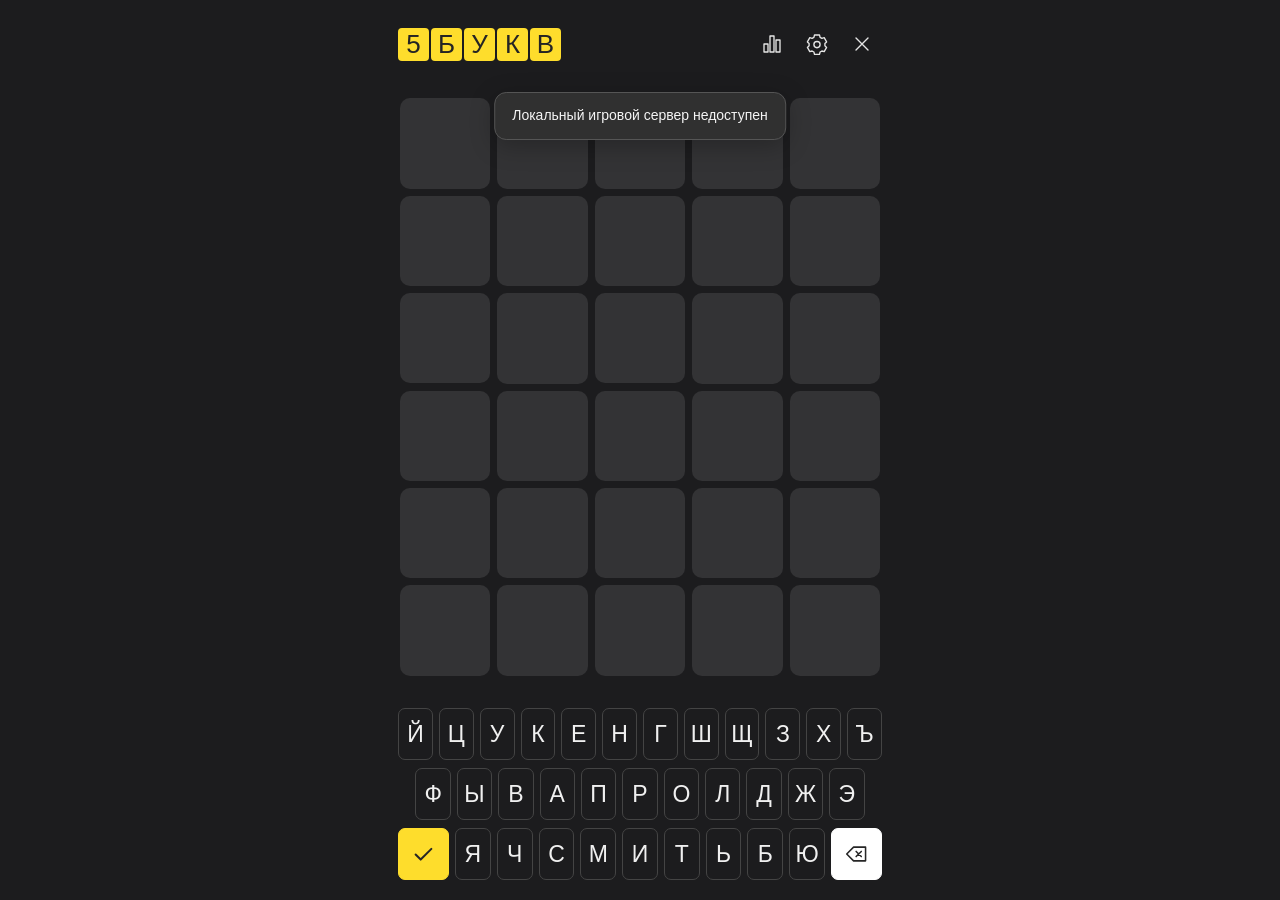
==== prototypes/wordli/index.html @ f2e29b82 "Add 5BUKV Mini App and isolated production deployment" ====
<!doctype html>
<html lang="ru">
<head>
  <meta charset="utf-8">
  <meta name="viewport" content="width=device-width, initial-scale=1, viewport-fit=cover">
  <meta name="color-scheme" content="dark">
  <meta name="theme-color" content="#1c1c1e">
  <meta name="referrer" content="no-referrer">
  <title>5БУКВ</title>
  <link rel="icon" href="data:,">
  <link rel="stylesheet" href="styles.css">
  <script src="prototype.js" defer></script>
</head>
<body data-screen="game">
  <div class="app-shell">
    <header class="app-header">
      <div class="wordmark" aria-label="5 букв">
        <span aria-hidden="true">5</span><span aria-hidden="true">Б</span><span aria-hidden="true">У</span><span aria-hidden="true">К</span><span aria-hidden="true">В</span>
      </div>
      <nav class="header-actions" aria-label="Разделы игры">
        <button class="icon-button" type="button" data-action="open-stats" aria-label="Открыть статистику" title="Статистика">
          <svg viewBox="0 0 24 24" aria-hidden="true"><path d="M4 12h4v8H4zM10 4h4v16h-4zM16 8h4v12h-4z"/></svg>
        </button>
        <button class="icon-button" type="button" data-action="open-settings" aria-label="Открыть настройки" title="Настройки">
          <svg viewBox="0 0 24 24" aria-hidden="true"><path d="m9.5 3-.6 2.3-1.8 1-2.3-.6-2.4 4.2 1.7 1.7v2.1l-1.7 1.7 2.4 4.2 2.3-.6 1.8 1 .6 2.3h5l.6-2.3 1.8-1 2.3.6 2.4-4.2-1.7-1.7v-2.1l1.7-1.7-2.4-4.2-2.3.6-1.8-1L14.5 3z"/><circle cx="12" cy="12.6" r="3.1"/></svg>
        </button>
        <button class="icon-button" type="button" data-action="close-app" aria-label="Свернуть приложение" title="Свернуть приложение">
          <svg viewBox="0 0 24 24" aria-hidden="true"><path d="m6 6 12 12M18 6 6 18"/></svg>
        </button>
      </nav>
    </header>

    <main id="game-screen" class="screen screen--game" aria-label="Игра 5 букв">
      <div id="board" class="board" role="grid" aria-label="Игровое поле: 6 попыток по 5 букв" aria-rowcount="6" aria-colcount="5"></div>
      <div id="keyboard" class="keyboard" role="group" aria-label="Клавиатура"></div>
    </main>

    <section id="stats-screen" class="screen screen--stats" aria-labelledby="stats-title" hidden>
      <div class="page-heading">
        <button class="icon-button" type="button" data-action="back-game" aria-label="Назад к игре" title="Назад к игре">
          <svg viewBox="0 0 24 24" aria-hidden="true"><path d="m14.5 6-6 6 6 6"/></svg>
        </button>
        <h1 id="stats-title">Статистика</h1>
        <span class="heading-spacer" aria-hidden="true"></span>
      </div>
      <div class="stats-grid" aria-label="Личная статистика">
        <article class="stat-card"><strong class="stat-value" data-stat="played">0</strong><span class="stat-label">Всего сыграно</span></article>
        <article class="stat-card"><strong class="stat-value" data-stat="win-rate">0%</strong><span class="stat-label">Доля побед</span></article>
        <article class="stat-card"><strong class="stat-value" data-stat="average">—</strong><span class="stat-label">Попыток на победу</span></article>
        <article class="stat-card"><strong class="stat-value" data-stat="max-streak">0</strong><span class="stat-label">Максимальная серия</span></article>
        <article class="stat-card"><strong class="stat-value" data-stat="win-streak">0</strong><span class="stat-label">Текущая серия</span></article>
        <article class="stat-card"><strong class="stat-value" data-stat="score">—</strong><span class="stat-label">Очков</span></article>
      </div>
      <section class="distribution-section" aria-labelledby="distribution-title">
        <h2 id="distribution-title">Распределение попыток</h2>
        <div id="distribution" class="distribution" role="list" aria-label="Победы за 1–6 попыток"></div>
      </section>
    </section>

    <section id="settings-screen" class="screen screen--settings" aria-labelledby="settings-title" hidden>
      <div class="page-heading">
        <button class="icon-button" type="button" data-action="back-game" aria-label="Назад к игре" title="Назад к игре">
          <svg viewBox="0 0 24 24" aria-hidden="true"><path d="m14.5 6-6 6 6 6"/></svg>
        </button>
        <h1 id="settings-title">Настройки</h1>
        <span class="heading-spacer" aria-hidden="true"></span>
      </div>
      <div class="settings-block reminder-block">
        <div class="reminder-heading">
          <h2>Напоминание</h2>
          <button class="reminder-switch" type="button" role="switch" aria-checked="false" aria-label="Напоминание — пока недоступно" disabled><span></span></button>
        </div>
        <time id="next-word-countdown" class="next-word-countdown" aria-label="До нового слова">00:00:00</time>
        <p class="reminder-caption">до нового слова</p>
      </div>
      <button class="settings-block rules-link" type="button" data-action="open-rules">
        <span class="rules-link-title">Правила</span>
        <span class="rules-link-caption">игры «5 букв»</span>
        <svg viewBox="0 0 24 24" aria-hidden="true"><path d="m9 5 7 7-7 7"/></svg>
      </button>
    </section>

    <section id="rules-screen" class="screen screen--rules" aria-labelledby="rules-title" hidden>
      <div class="page-heading">
        <button class="icon-button" type="button" data-action="back-settings" aria-label="Назад к настройкам" title="Назад к настройкам">
          <svg viewBox="0 0 24 24" aria-hidden="true"><path d="m14.5 6-6 6 6 6"/></svg>
        </button>
        <h1 id="rules-title">Правила</h1>
        <span class="heading-spacer" aria-hidden="true"></span>
      </div>
      <article class="rules-content">
        <h2>Правила игры «5 букв»</h2>
        <p>Каждый день мы загадываем существительное из пяти букв в единственном числе.</p>
        <p>На разгадку у вас шесть попыток. После каждой попытки цвет букв меняется. Вот что означают цвета.</p>
        <hr>
        <div class="rules-example" role="img" aria-label="МЫСЛЬ: М, Л, Ь — белые; Ы, С — серые">
          <span class="rule-tile rule-tile--present">М</span><span class="rule-tile rule-tile--absent">Ы</span><span class="rule-tile rule-tile--absent">С</span><span class="rule-tile rule-tile--present">Л</span><span class="rule-tile rule-tile--present">Ь</span>
        </div>
        <p>Буквы «М», «Л», «Ь» белые — они есть в загаданном слове, но стоят в других местах. Буквы «Ы», «С» серые — их в слове нет.</p>
        <div class="rules-example" role="img" aria-label="ФИКУС: Ф, И — жёлтые; К, У, С — серые">
          <span class="rule-tile rule-tile--correct">Ф</span><span class="rule-tile rule-tile--correct">И</span><span class="rule-tile rule-tile--absent">К</span><span class="rule-tile rule-tile--absent">У</span><span class="rule-tile rule-tile--absent">С</span>
        </div>
        <p>Буквы «Ф», «И» жёлтые — они есть в загаданном слове и стоят на нужных местах.</p>
        <div class="rules-example" role="img" aria-label="ФИЛЬМ: все пять букв жёлтые, слово угадано">
          <span class="rule-tile rule-tile--correct">Ф</span><span class="rule-tile rule-tile--correct">И</span><span class="rule-tile rule-tile--correct">Л</span><span class="rule-tile rule-tile--correct">Ь</span><span class="rule-tile rule-tile--correct">М</span>
        </div>
        <p>Когда вы угадаете слово, все буквы окрасятся в жёлтый.</p>
        <hr>
        <p>В загаданном слове могут встретиться повторяющиеся буквы, например буква «Т» в слове «Театр». Буквы «Ё» в игре нет, вместо неё используйте «Е» — как в кроссворде.</p>
      </article>
    </section>

    <section id="summary-screen" class="screen screen--summary" aria-labelledby="result-title" hidden>
      <h1 id="result-title" class="summary-title"></h1>
      <p id="result-text" class="summary-text"></p>
      <div id="progress-chain" class="progress-chain" role="list" aria-label="Цепочка отгаданных слов"></div>
      <button class="primary-button replay-button" type="button" data-action="next-game">Играть ещё раз</button>
      <div id="result-attempts" class="attempts-card">
        <p>Количество попыток:</p>
        <div class="attempts-value"><strong id="result-attempt-count">0</strong><span>/6</span></div>
      </div>
    </section>

    <section id="exhausted-screen" class="screen screen--closed" aria-label="Все слова сыграны" hidden>
      <h1>Все слова сыграны</h1>
      <p>Вы прошли весь доступный словарь. Прогресс и статистика сохранены.</p>
    </section>

    <section id="closed-screen" class="screen screen--closed" aria-label="Приложение свёрнуто" hidden>
      <p>Приложение свёрнуто</p>
      <button class="primary-button" type="button" data-action="reopen-app">Вернуться к игре</button>
    </section>
  </div>

  <div id="toast" class="toast" role="status" aria-live="polite" aria-atomic="true"></div>
  <div id="confetti" class="confetti" aria-hidden="true"></div>
</body>
</html>
---- prototypes/wordli/styles.css ----
:root {
  color-scheme: dark;
  --background: #1c1c1e;
  --surface: #2b2b2b;
  --tile-empty: #333335;
  --tile-absent: #4d4d4d;
  --yellow: #fedd2c;
  --white: #ffffff;
  --text: #f5f5f5;
  --muted: #b6b6b6;
  --line: #444444;
  --key-height: 52px;
  --key-gap: 6px;
  --board-gap: 7px;
  font-family: Arial, Helvetica, sans-serif;
  font-synthesis: none;
}

* { box-sizing: border-box; }

[hidden] { display: none !important; }

html {
  min-width: 280px;
  min-height: 100%;
  background: var(--background);
  -webkit-text-size-adjust: 100%;
}

body {
  margin: 0;
  min-height: 100vh;
  min-height: 100svh;
  color: var(--text);
  background: var(--background);
  overflow-x: hidden;
}

button {
  padding: 0;
  border: 0;
  font: inherit;
  color: inherit;
  cursor: pointer;
  -webkit-tap-highlight-color: transparent;
  touch-action: manipulation;
}

button:focus-visible {
  outline: 2px solid var(--yellow);
  outline-offset: 4px;
}

.app-shell {
  display: flex;
  flex-direction: column;
  width: min(100%, 520px);
  min-height: 100vh;
  min-height: 100svh;
  margin: 0 auto;
  padding: max(24px, env(safe-area-inset-top)) 18px max(20px, env(safe-area-inset-bottom));
}

.app-header {
  display: flex;
  flex: 0 0 auto;
  align-items: center;
  justify-content: space-between;
  min-height: 40px;
  margin-bottom: 26px;
}

.wordmark {
  display: flex;
  flex: 0 0 auto;
  gap: 2px;
  user-select: none;
}

.wordmark span {
  display: grid;
  width: 31px;
  height: 33px;
  place-items: center;
  border-radius: 4px;
  color: #242424;
  background: var(--yellow);
  font-size: 26px;
  font-weight: 500;
  font-style: normal;
  line-height: 1;
}

.header-actions {
  display: flex;
  align-items: center;
  gap: 5px;
}

.icon-button {
  display: grid;
  flex: 0 0 40px;
  width: 40px;
  height: 40px;
  place-items: center;
  border-radius: 10px;
  color: #e5e5e5;
  background: transparent;
}

.icon-button svg {
  display: block;
  width: 24px;
  height: 24px;
  fill: none;
  stroke: currentColor;
  stroke-width: 1.35;
  stroke-linecap: round;
  stroke-linejoin: round;
}

.icon-button:active { background: #333333; }

.screen { width: 100%; }

.screen--game {
  display: flex;
  flex: 1 0 auto;
  flex-direction: column;
  align-items: center;
  justify-content: space-between;
  gap: 24px;
}

.board {
  display: grid;
  grid-template-columns: repeat(5, minmax(0, 1fr));
  gap: var(--board-gap);
  width: min(100%, calc((100svh - 310px) * 0.825));
  max-width: 480px;
  margin: auto 0;
}

.board-row { display: contents; }

.board:focus { outline: none; }

.tile {
  display: grid;
  min-width: 0;
  aspect-ratio: 1;
  place-items: center;
  overflow: hidden;
  border: 1px solid transparent;
  border-radius: clamp(6px, 2vw, 10px);
  color: var(--text);
  background: var(--tile-empty);
  font-size: clamp(24px, min(9vw, calc((100svh - 310px) * 0.08)), 48px);
  font-weight: 400;
  line-height: 1;
  user-select: none;
}

.tile--correct,
.tile[data-state="correct"] {
  color: #282828;
  background: var(--yellow);
}

.tile--present,
.tile[data-state="present"] {
  color: #262626;
  background: var(--white);
}

.tile--absent,
.tile[data-state="absent"] { background: var(--tile-absent); }

.tile--active { border-color: #6b6b6b; }

.tile--reveal {
  backface-visibility: hidden;
  animation: reveal 500ms cubic-bezier(0.45, 0, 0.35, 1) both;
  animation-delay: var(--tile-delay, 0ms);
}

.board--shake { animation: shake 240ms ease-in-out; }

.tile--invalid {
  color: #ef7373;
  animation: invalid-word 460ms ease-in-out;
}

.keyboard {
  display: flex;
  flex: 0 0 auto;
  flex-direction: column;
  gap: 8px;
  width: 100%;
  user-select: none;
}

.keyboard-row {
  display: flex;
  justify-content: center;
  gap: var(--key-gap);
}

.keyboard-row:nth-child(2) { padding: 0 calc((100% - 11 * var(--key-gap)) / 24); }

.key {
  display: grid;
  flex: 1 1 0;
  min-width: 0;
  height: var(--key-height);
  place-items: center;
  border: 1px solid var(--line);
  border-radius: 7px;
  color: #f0f0f0;
  background: transparent;
  font-size: clamp(15px, 4.25vw, 23px);
  font-weight: 400;
  line-height: 1;
  transition: filter 100ms ease, transform 100ms ease;
}

.key svg {
  width: 24px;
  height: 24px;
  fill: none;
  stroke: currentColor;
  stroke-width: 1.8;
  stroke-linecap: round;
  stroke-linejoin: round;
}

.key--correct,
.key[data-state="correct"],
.key--enter {
  border-color: var(--yellow);
  color: #262626;
  background: var(--yellow);
}

.key--present,
.key[data-state="present"],
.key--delete {
  border-color: var(--white);
  color: #262626;
  background: var(--white);
}

.key--absent,
.key[data-state="absent"] {
  border-color: var(--tile-absent);
  background: var(--tile-absent);
}

.key--enter,
.key--delete { flex-grow: 1.45; }

.key--enter svg { width: 27px; height: 27px; }

.key:active {
  filter: brightness(0.8);
  transform: translateY(1px);
}

.page-heading {
  display: flex;
  align-items: center;
  justify-content: space-between;
  gap: 8px;
  margin-bottom: 22px;
}

.page-heading h1 {
  margin: 0;
  font-size: 25px;
  font-weight: 600;
  line-height: 1.25;
}

.heading-spacer { flex: 0 0 40px; width: 40px; }

.stats-grid {
  display: grid;
  grid-template-columns: repeat(3, minmax(0, 1fr));
  gap: 8px;
}

.stat-card {
  display: flex;
  min-width: 0;
  flex-direction: column;
  align-items: center;
  justify-content: center;
  gap: 8px;
  min-height: 96px;
  padding: 12px 5px;
  border: 1px solid #3a3a3a;
  border-radius: 14px;
  background: #292929;
  text-align: center;
}

.stat-value {
  color: var(--yellow);
  font-size: clamp(20px, 6vw, 28px);
  font-weight: 600;
  line-height: 1;
  font-variant-numeric: tabular-nums;
  white-space: nowrap;
}

.stat-label {
  max-width: 100%;
  color: #c2c2c2;
  font-size: 12px;
  line-height: 1.3;
  text-wrap: balance;
  overflow-wrap: anywhere;
}

.distribution-section { margin-top: 32px; }

.distribution-section h2 {
  margin: 0 0 18px;
  font-size: 16px;
  font-weight: 500;
  line-height: 1.3;
  text-align: center;
  text-transform: uppercase;
}

.distribution {
  display: flex;
  flex-direction: column;
  gap: 10px;
}

.distribution-row {
  display: flex;
  align-items: center;
  gap: 11px;
  min-height: 29px;
}

.distribution-label {
  flex: 0 0 14px;
  font-size: 17px;
  font-weight: 500;
  text-align: center;
}

.distribution-track { flex: 1 1 auto; min-width: 0; }

.distribution-bar {
  display: flex;
  align-items: center;
  justify-content: flex-end;
  min-width: 29px;
  height: 29px;
  padding: 0 10px;
  border-radius: 18px;
  color: #272727;
  background: var(--yellow);
}

.distribution-value {
  font-size: 15px;
  font-weight: 600;
  line-height: 1;
  font-variant-numeric: tabular-nums;
}

.distribution-bar--empty,
.distribution-bar[data-empty="true"] {
  justify-content: center;
  width: 29px;
  padding: 0;
  color: var(--text);
  background: #656565;
}

.screen--settings,
.screen--rules {
  display: flex;
  flex: 1 0 auto;
  flex-direction: column;
}

.settings-block {
  width: 100%;
  padding: 25px 24px;
  border-radius: 26px;
  background: var(--surface);
}

.reminder-heading {
  display: flex;
  align-items: center;
  justify-content: space-between;
  gap: 12px;
}

.reminder-heading h2 { margin: 0; font-size: 25px; font-weight: 400; }

.reminder-switch {
  flex: 0 0 60px;
  width: 60px;
  height: 35px;
  padding: 3px;
  border-radius: 24px;
  background: #4c4c4c;
  cursor: default;
}

.reminder-switch span {
  display: block;
  width: 29px;
  height: 29px;
  border-radius: 50%;
  background: var(--white);
  box-shadow: 0 1px 5px #00000026;
}

.next-word-countdown {
  display: block;
  margin-top: 22px;
  font-size: clamp(36px, 10vw, 46px);
  font-weight: 500;
  line-height: 1.2;
  font-variant-numeric: tabular-nums;
  text-align: center;
}

.reminder-caption {
  margin: 12px 0 0;
  color: #929292;
  font-size: 17px;
  line-height: 1.3;
  text-align: center;
}

.rules-link {
  position: relative;
  display: flex;
  flex-direction: column;
  align-items: flex-start;
  gap: 9px;
  margin-top: 22px;
  padding-right: 52px;
  text-align: left;
}

.rules-link-title { font-size: 27px; line-height: 1.2; }
.rules-link-caption { color: #929292; font-size: 17px; line-height: 1.3; }

.rules-link svg {
  position: absolute;
  top: 50%;
  right: 22px;
  width: 22px;
  height: 22px;
  fill: none;
  stroke: #a1a1a1;
  stroke-width: 1.35;
  stroke-linecap: round;
  stroke-linejoin: round;
  transform: translateY(-50%);
}

.rules-link:active { background: #343434; }

.rules-content {
  padding: 25px 22px 28px;
  border-radius: 24px;
  background: var(--surface);
}

.rules-content h2 { margin: 0 0 20px; font-size: 24px; font-weight: 400; line-height: 1.3; }
.rules-content p { margin: 0 0 25px; color: #e2e2e2; font-size: 18px; line-height: 1.45; }
.rules-content p:last-child { margin-bottom: 0; }
.rules-content hr { height: 1px; margin: 29px 0; border: 0; background: #585858; }

.rules-example { display: flex; gap: 7px; margin: 27px 0 18px; }

.rule-tile {
  display: grid;
  flex: 1 1 0;
  min-width: 0;
  aspect-ratio: 1;
  place-items: center;
  border-radius: 7px;
  font-size: clamp(24px, 7.2vw, 38px);
  font-weight: 400;
  line-height: 1;
}

.rule-tile--correct { color: #282828; background: var(--yellow); }
.rule-tile--present { color: #262626; background: var(--white); }
.rule-tile--absent { color: var(--text); background: var(--tile-absent); }

.screen--summary {
  padding-top: 25px;
  text-align: center;
}

.summary-title { margin: 0 0 14px; font-size: 30px; font-weight: 500; line-height: 1.25; }
.summary-text { min-height: 24px; margin: 0; color: #bcbcbc; font-size: 18px; line-height: 1.4; }

.progress-chain {
  display: grid;
  grid-template-columns: repeat(5, minmax(0, 1fr));
  margin: 36px -4px 32px;
}

.progress-node {
  position: relative;
  display: flex;
  min-width: 0;
  flex-direction: column;
  align-items: center;
  gap: 13px;
}

.progress-node:not(:first-child)::before {
  position: absolute;
  z-index: 0;
  top: 26px;
  left: -50%;
  width: 100%;
  height: 3px;
  background: #3c3c3c;
  content: "";
}

.progress-node.is-complete::before { background: var(--yellow); }

.progress-point {
  position: relative;
  z-index: 1;
  display: grid;
  width: 55px;
  max-width: calc(100% - 9px);
  height: auto;
  aspect-ratio: 1;
  place-items: center;
  border-radius: 50%;
  color: #818181;
  background: #2d2d2d;
  font-size: 22px;
  font-variant-numeric: tabular-nums;
}

.progress-node.is-complete .progress-point { color: #242424; background: var(--yellow); }
.progress-point svg { width: 29px; height: 29px; fill: none; stroke: currentColor; stroke-width: 3; stroke-linecap: round; stroke-linejoin: round; }
.progress-word { min-height: 17px; max-width: 100%; color: #aaa; font-size: 12px; line-height: 1.4; overflow-wrap: anywhere; }
.progress-node.is-complete .progress-word { color: #e7e7e7; }

.primary-button.replay-button { min-height: 65px; border-radius: 22px; font-size: 21px; font-weight: 400; }

.attempts-card {
  margin-top: 29px;
  padding: 27px 20px 32px;
  border-radius: 26px;
  background: var(--surface);
}

.attempts-card p { margin: 0 0 19px; color: #c4c4c4; font-size: 20px; line-height: 1.4; }
.attempts-value { font-size: 70px; font-weight: 400; line-height: 1; font-variant-numeric: tabular-nums; }
.attempts-value strong { color: var(--yellow); font-weight: 400; }
.attempts-value span { color: #707070; }

.screen--closed {
  display: flex;
  flex: 1 0 auto;
  flex-direction: column;
  align-items: center;
  justify-content: center;
  gap: 20px;
  padding-bottom: 70px;
  text-align: center;
}

.screen--closed p { color: var(--muted); font-size: 22px; }
.screen--closed .primary-button { max-width: 290px; }
.app-shell--closed .app-header { visibility: hidden; }

.toast {
  position: fixed;
  z-index: 30;
  top: 92px;
  left: 50%;
  width: max-content;
  max-width: calc(100% - 36px);
  padding: 13px 17px;
  border: 1px solid #555555;
  border-radius: 12px;
  color: var(--text);
  background: #303030;
  box-shadow: 0 6px 24px #00000040;
  font-size: 14px;
  line-height: 1.4;
  text-align: center;
  pointer-events: none;
  opacity: 0;
  transform: translate(-50%, -6px);
  transition: opacity 150ms ease, transform 150ms ease;
}

.toast.is-visible { opacity: 1; transform: translate(-50%, 0); }

.toast--word-error {
  top: var(--toast-y, 270px);
  left: var(--toast-x, 50%);
  width: 216px;
  max-width: calc(100% - 28px);
  padding: 20px 16px;
  border: 0;
  border-radius: 12px;
  color: #494949;
  background: var(--white);
  font-size: 18px;
  line-height: 1.35;
  transform: translate(-50%, 5px);
}

.toast--word-error::before { position: absolute; top: -10px; left: 28px; width: 20px; height: 20px; border-radius: 3px; background: var(--white); content: ""; transform: rotate(45deg); }
.toast--word-error.is-visible { transform: translate(-50%, 0); }

.confetti { position: fixed; z-index: 50; inset: 0; overflow: hidden; pointer-events: none; }
.confetti-piece { position: absolute; top: -20px; left: var(--confetti-x, 50%); width: 8px; height: 13px; border-radius: 2px; background: var(--confetti-color, var(--yellow)); animation: confetti-fall var(--confetti-duration, 2600ms) linear var(--confetti-delay, 0ms) both; }

.primary-button {
  width: 100%;
  min-height: 49px;
  padding: 12px 18px;
  border-radius: 12px;
  color: #242424;
  background: var(--yellow);
  font-size: 16px;
  font-weight: 600;
}

.primary-button:active { filter: brightness(0.9); }

@media (hover: hover) {
  .icon-button:hover { background: #303030; }
  .key:hover { filter: brightness(1.17); }
}

@media (min-width: 600px) {
  .stat-card { min-height: 105px; }
}

@media (max-width: 300px) {
  .stat-value { font-size: 17px; }
}

@media (max-height: 700px) {
  :root { --key-height: 40px; }
  .app-shell { padding-top: max(16px, env(safe-area-inset-top)); padding-bottom: max(16px, env(safe-area-inset-bottom)); }
  .app-header { min-height: 36px; margin-bottom: 18px; }
  .icon-button { height: 36px; }
  .wordmark span { width: 28px; height: 30px; font-size: 24px; }
  .screen--game { gap: 18px; }
  .board { width: min(100%, calc((100svh - 242px) * 0.825)); }
  .tile { font-size: clamp(22px, min(9vw, calc((100svh - 242px) * 0.08)), 42px); }
  .keyboard { gap: 6px; }
  .key svg { width: 22px; height: 22px; }
  .toast { top: 75px; }
}

@media (max-width: 350px) {
  :root { --key-gap: 4px; --board-gap: 6px; }
  .app-shell { padding-left: 14px; padding-right: 14px; }
  .header-actions { gap: 2px; }
  .header-actions .icon-button { flex-basis: 34px; width: 34px; }
  .wordmark span { width: 27px; height: 30px; font-size: 24px; }
  .stat-label { font-size: 11px; }
  .page-heading h1 { font-size: 23px; }
  .settings-block { padding: 22px 20px; }
  .reminder-heading h2 { font-size: 23px; }
  .rules-content { padding-right: 18px; padding-left: 18px; }
  .rules-content p { font-size: 17px; }
  .progress-node:not(:first-child)::before { top: 22px; }
  .progress-point { font-size: 20px; }
  .progress-word { font-size: 11px; }
  .summary-title { font-size: 27px; }
}

@media (orientation: landscape) and (max-height: 480px) {
  .screen--game { gap: 24px; }
  .board {
    width: min(100%, 280px);
    margin: 8px auto 0;
  }
  .tile { font-size: 28px; }
}

@media (prefers-reduced-motion: reduce) {
  *, *::before, *::after { animation-duration: 0.01ms !important; animation-delay: 0ms !important; transition-duration: 0.01ms !important; }
  .confetti { display: none; }
}

@keyframes reveal {
  0% { transform: perspective(500px) rotateX(0); }
  50% { transform: perspective(500px) rotateX(90deg); }
  100% { transform: perspective(500px) rotateX(0); }
}

@keyframes invalid-word {
  0%, 100% { transform: translateX(0); }
  20%, 60% { transform: translateX(-3px) rotate(-1deg); }
  40%, 80% { transform: translateX(3px) rotate(1deg); }
}

@keyframes confetti-fall {
  0% { opacity: 1; transform: translate(0, -20px) rotate(0deg); }
  85% { opacity: 1; }
  100% { opacity: 0; transform: translate(var(--confetti-drift, 40px), 110svh) rotate(var(--confetti-rotation, 540deg)); }
}

@keyframes shake {
  0%, 100% { transform: translateX(0); }
  25%, 75% { transform: translateX(-4px); }
  50% { transform: translateX(4px); }
}
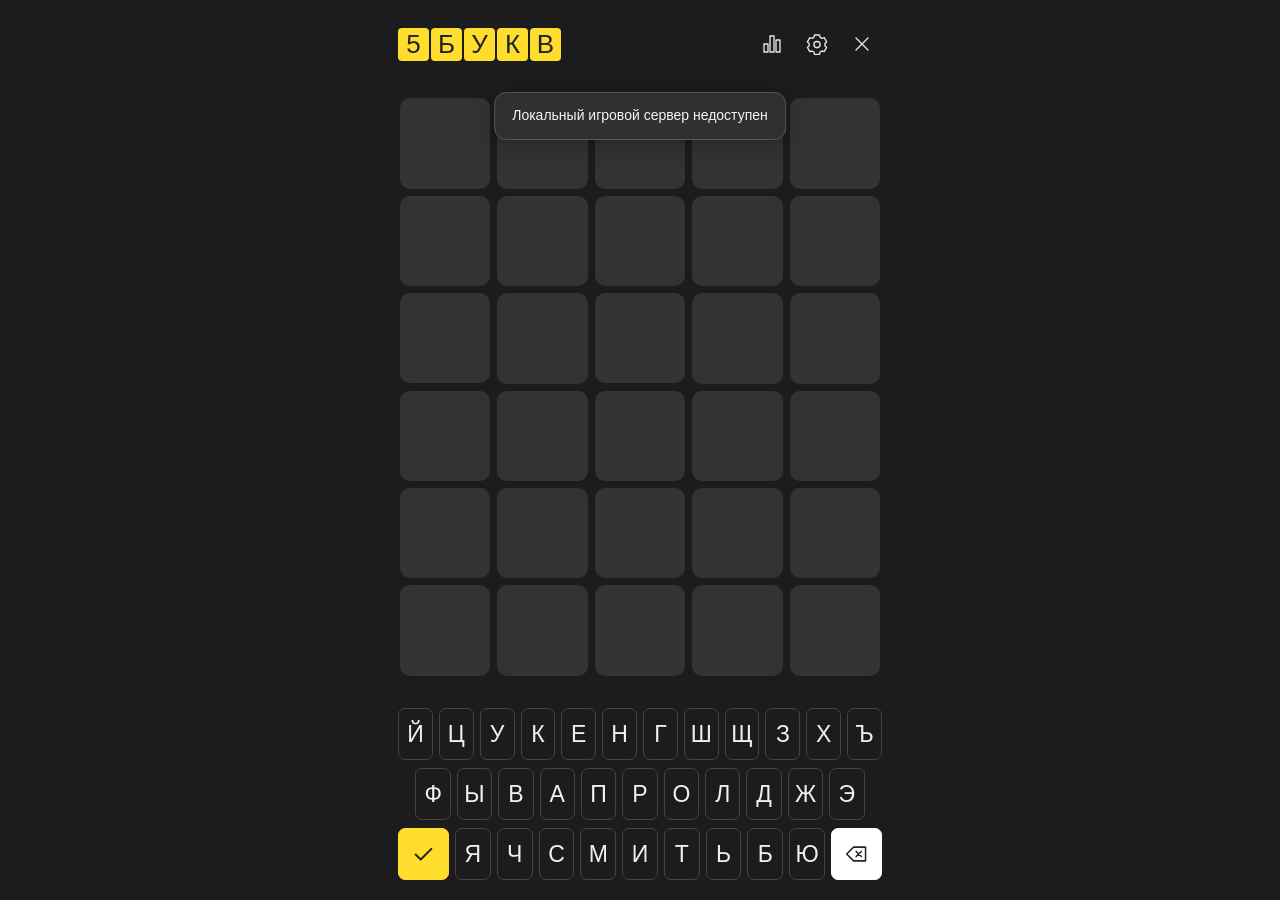
==== commit 509ceca1: "Refine definition card text and typography" ====
--- a/prototypes/wordli/index.html
+++ b/prototypes/wordli/index.html
@@ -49,7 +49,7 @@
         <article class="stat-card"><strong class="stat-value" data-stat="average">—</strong><span class="stat-label">Попыток на победу</span></article>
         <article class="stat-card"><strong class="stat-value" data-stat="max-streak">0</strong><span class="stat-label">Максимальная серия</span></article>
         <article class="stat-card"><strong class="stat-value" data-stat="win-streak">0</strong><span class="stat-label">Текущая серия</span></article>
-        <article class="stat-card"><strong class="stat-value" data-stat="score">—</strong><span class="stat-label">Очков</span></article>
+        <article class="stat-card stat-card--score"><span class="stat-score-number"><strong class="stat-value" data-stat="score">—</strong><span class="stat-score-delta" data-score-delta hidden></span></span><span class="stat-label">Очков</span></article>
       </div>
       <section class="distribution-section" aria-labelledby="distribution-title">
         <h2 id="distribution-title">Распределение попыток</h2>
@@ -68,7 +68,7 @@
       <div class="settings-block reminder-block">
         <div class="reminder-heading">
           <h2>Напоминание</h2>
-          <button class="reminder-switch" type="button" role="switch" aria-checked="false" aria-label="Напоминание — пока недоступно" disabled><span></span></button>
+          <button id="reminder-toggle" class="reminder-switch" type="button" role="switch" aria-checked="false" aria-label="Ежедневное напоминание сыграть" data-action="toggle-reminder" disabled><span></span></button>
         </div>
         <time id="next-word-countdown" class="next-word-countdown" aria-label="До нового слова">00:00:00</time>
         <p class="reminder-caption">до нового слова</p>
@@ -78,6 +78,64 @@
         <span class="rules-link-caption">игры «5 букв»</span>
         <svg viewBox="0 0 24 24" aria-hidden="true"><path d="m9 5 7 7-7 7"/></svg>
       </button>
+      <button class="settings-block rules-link" type="button" data-action="open-formula">
+        <span class="rules-link-title">Формула</span>
+        <span class="rules-link-caption">расчета очков</span>
+        <svg viewBox="0 0 24 24" aria-hidden="true"><path d="m9 5 7 7-7 7"/></svg>
+      </button>
+      <button class="settings-block rules-link" type="button" data-action="open-leaderboard">
+        <span class="rules-link-title">Рейтинг</span>
+        <span class="rules-link-caption">топ участников</span>
+        <svg viewBox="0 0 24 24" aria-hidden="true"><path d="m9 5 7 7-7 7"/></svg>
+      </button>
+    </section>
+
+    <section id="formula-screen" class="screen screen--formula" aria-labelledby="formula-title" hidden>
+      <div class="page-heading">
+        <button class="icon-button" type="button" data-action="back-settings" aria-label="Назад к настройкам" title="Назад к настройкам">
+          <svg viewBox="0 0 24 24" aria-hidden="true"><path d="m14.5 6-6 6 6 6"/></svg>
+        </button>
+        <h1 id="formula-title">Формула</h1>
+        <span class="heading-spacer" aria-hidden="true"></span>
+      </div>
+      <article class="rules-content formula-content">
+        <h2>Формула расчета очков</h2>
+        <section><h3>Обозначения:</h3><ul>
+          <li><b>N</b> — всего игр.</li>
+          <li><b>P</b> — доля побед.</li>
+          <li><b>A</b> — среднее количество попыток.</li>
+          <li><b>M</b> — максимальная серия побед.</li>
+          <li><b>K</b> — общий размер словаря.</li>
+          <li><img class="formula-quality" src="assets/quality-formula.png" alt="Q = (7 − A) / 6" width="509" height="264"> — эффективность попыток.</li>
+        </ul></section>
+        <section><h3>Формула:</h3><div class="score-formula">
+          <img src="assets/score-formula.png" width="2075" height="328" alt="10000 · √(N/K) · P · (0,4 + 0,4Q + 0,2√(M/K))">
+        </div></section>
+        <section class="formula-sense"><h3>Смысл:</h3><ul>
+          <li>количество игр увеличивает очки.</li>
+          <li>доля побед влияет напрямую.</li>
+          <li>меньше попыток — выше результат.</li>
+          <li>максимальная серия даёт дополнительный, но не решающий вклад.</li>
+        </ul></section>
+        <p class="formula-note">Очки появляются после 5 завершённых игр. Незавершённые и просроченные партии в расчёт не входят. Поражения могут снижать очки.</p>
+      </article>
+    </section>
+
+    <section id="leaderboard-screen" class="screen screen--leaderboard" aria-labelledby="leaderboard-title" hidden>
+      <div class="page-heading">
+        <button class="icon-button" type="button" data-action="back-settings" aria-label="Назад к настройкам" title="Назад к настройкам">
+          <svg viewBox="0 0 24 24" aria-hidden="true"><path d="m14.5 6-6 6 6 6"/></svg>
+        </button>
+        <h1 id="leaderboard-title">Рейтинг</h1>
+        <span class="heading-spacer" aria-hidden="true"></span>
+      </div>
+      <div class="leaderboard-content">
+        <p id="leaderboard-status" class="leaderboard-status" role="status">Загрузка…</p>
+        <table id="leaderboard-table" class="leaderboard-table" aria-label="Топ участников за всё время" hidden>
+          <thead><tr><th scope="col">Имя</th><th scope="col">Игр</th><th scope="col">Очки</th></tr></thead>
+          <tbody id="leaderboard-rows"></tbody>
+        </table>
+      </div>
     </section>
 
     <section id="rules-screen" class="screen screen--rules" aria-labelledby="rules-title" hidden>
@@ -132,6 +190,12 @@
     </section>
   </div>
 
+  <aside id="definition-popover" class="definition-popover" role="dialog" aria-modal="false" aria-labelledby="definition-title" aria-describedby="definition-meanings definition-status" hidden>
+    <h2 id="definition-title" class="definition-title"></h2>
+    <p id="definition-status" class="definition-status" role="status" aria-live="polite"></p>
+    <ol id="definition-meanings" class="definition-meanings" hidden></ol>
+    <a id="definition-source" class="definition-source" target="_blank" rel="noopener noreferrer" hidden>Викисловарь</a>
+  </aside>
   <div id="toast" class="toast" role="status" aria-live="polite" aria-atomic="true"></div>
   <div id="confetti" class="confetti" aria-hidden="true"></div>
 </body>
--- a/prototypes/wordli/styles.css
+++ b/prototypes/wordli/styles.css
@@ -177,6 +177,9 @@
 .tile[data-state="absent"] { background: var(--tile-absent); }
 
 .tile--active { border-color: #6b6b6b; }
+.tile--editable { cursor: text; }
+.tile--hint { color: #fedd2c88; }
+.tile--draft-correct { color: var(--yellow); }
 
 .tile--reveal {
   backface-visibility: hidden;
@@ -322,6 +325,10 @@
   overflow-wrap: anywhere;
 }
 
+.stat-score-number { position: relative; display: block; line-height: 1; }
+.stat-score-delta { position: absolute; top: 50%; left: calc(100% + 3px); transform: translateY(-50%); color: #929292; font-size: 10px; font-weight: 400; line-height: 1; font-variant-numeric: tabular-nums; white-space: nowrap; }
+.stat-score-number--compact .stat-value { font-size: 17px; }
+
 .distribution-section { margin-top: 32px; }
 
 .distribution-section h2 {
@@ -384,7 +391,9 @@
 }
 
 .screen--settings,
-.screen--rules {
+.screen--rules,
+.screen--formula,
+.screen--leaderboard {
   display: flex;
   flex: 1 0 auto;
   flex-direction: column;
@@ -424,6 +433,48 @@
   background: var(--white);
   box-shadow: 0 1px 5px #00000026;
 }
+.reminder-switch:not(:disabled) { cursor: pointer; }
+.reminder-switch[aria-checked="true"] { background: var(--yellow); }
+.reminder-switch[aria-checked="true"] span { transform: translateX(25px); }
+.reminder-switch:disabled { opacity: 0.6; }
+.reminder-switch span { transition: transform 150ms ease; }
+
+.rules-content.formula-content {
+  display: grid;
+  gap: 24px;
+  padding: 24px 20px;
+  font-size: 16px;
+  line-height: 1.45;
+}
+.rules-content.formula-content h2 { margin: 0; font-size: 22px; font-weight: 400; line-height: 1.3; }
+.formula-content h3 { margin: 0; font-size: 16px; font-weight: 400; line-height: 1.45; }
+.formula-content ul { margin: 11px 0 0; padding-left: 17px; }
+.formula-content li { padding-left: 1px; }
+.formula-content li + li { margin-top: 6px; }
+.formula-content b { font-weight: 500; }
+.formula-quality { display: inline-block; width: auto; height: 2.2em; vertical-align: middle; }
+.formula-content .formula-note { margin: 0; color: #b7b7b7; font-size: 13px; line-height: 1.45; }
+.score-formula { margin-top: 15px; min-width: 0; padding: 16px 8px; border-radius: 12px; background: #ffffff09; text-align: center; }
+.score-formula img { display: block; width: 100%; height: auto; max-width: 520px; margin: 0 auto; }
+
+.leaderboard-content { padding: 20px 15px; border-radius: 24px; background: var(--surface); }
+.leaderboard-status { margin: 0 0 15px; color: var(--muted); font-size: 14px; line-height: 1.5; }
+.leaderboard-status:empty { display: none; }
+.leaderboard-table { width: 100%; border-collapse: collapse; table-layout: fixed; font-size: 14px; }
+.leaderboard-table th { padding: 0 8px 14px; color: var(--muted); font-weight: 400; text-align: left; }
+.leaderboard-table th:nth-child(2), .leaderboard-table td:nth-child(2) { width: 62px; text-align: right; }
+.leaderboard-table th:nth-child(3), .leaderboard-table td:nth-child(3) { width: 66px; text-align: right; }
+.leaderboard-table td { padding: 14px 8px; border-top: 0; font-variant-numeric: tabular-nums; vertical-align: middle; }
+.leaderboard-table tbody > tr:first-child td, .leaderboard-separator + tr td { border-top: 0; }
+.leaderboard-name { display: flex; align-items: baseline; gap: 10px; }
+.leaderboard-label { flex: 1 1 0; min-width: 0; white-space: nowrap; overflow: hidden; }
+.leaderboard-rank { flex: 0 0 22px; color: var(--muted); font-size: 12px; }
+.leaderboard-self td { border-top: 0; background: #ffffff09; }
+.leaderboard-self + tr:not(.leaderboard-separator) td { border-top: 0; }
+.leaderboard-self td:first-child { border-radius: 8px 0 0 8px; }
+.leaderboard-self td:last-child { border-radius: 0 8px 8px 0; }
+.leaderboard-self .leaderboard-name { font-weight: 500; }
+.leaderboard-separator td { height: 15px; padding: 0; border-top: 0; }
 
 .next-word-countdown {
   display: block;
@@ -479,8 +530,8 @@
   background: var(--surface);
 }
 
-.rules-content h2 { margin: 0 0 20px; font-size: 24px; font-weight: 400; line-height: 1.3; }
-.rules-content p { margin: 0 0 25px; color: #e2e2e2; font-size: 18px; line-height: 1.45; }
+.rules-content h2 { margin: 0 0 20px; font-size: 22px; font-weight: 400; line-height: 1.3; }
+.rules-content p { margin: 0 0 25px; color: #e2e2e2; font-size: 16px; line-height: 1.45; }
 .rules-content p:last-child { margin-bottom: 0; }
 .rules-content hr { height: 1px; margin: 29px 0; border: 0; background: #585858; }
 
@@ -557,6 +608,93 @@
 .progress-node.is-complete .progress-point { color: #242424; background: var(--yellow); }
 .progress-point svg { width: 29px; height: 29px; fill: none; stroke: currentColor; stroke-width: 3; stroke-linecap: round; stroke-linejoin: round; }
 .progress-word { min-height: 17px; max-width: 100%; color: #aaa; font-size: 12px; line-height: 1.4; overflow-wrap: anywhere; }
+.progress-word--interactive {
+  position: relative;
+  background: transparent;
+  border-radius: 3px;
+  -webkit-appearance: none;
+  appearance: none;
+}
+
+.progress-word--interactive::after {
+  position: absolute;
+  inset: -10px -4px;
+  content: "";
+}
+
+.progress-word--interactive[aria-expanded="true"],
+.progress-word--interactive:focus-visible {
+  text-decoration: underline;
+  text-decoration-color: #8d8d8d;
+  text-underline-offset: 4px;
+}
+
+@media (hover: hover) {
+  .progress-word--interactive:hover {
+    text-decoration: underline;
+    text-decoration-color: #8d8d8d;
+    text-underline-offset: 4px;
+  }
+}
+
+.definition-popover {
+  position: fixed;
+  z-index: 40;
+  width: 344px;
+  padding: 18px 20px 16px;
+  overflow: auto;
+  overscroll-behavior: contain;
+  border: 1px solid #494949;
+  border-radius: 16px;
+  background: #303030;
+  color: var(--text);
+  text-align: left;
+  box-shadow: 0 8px 28px #00000045;
+}
+
+.definition-title {
+  margin: 0 0 10px;
+  font-size: 18px;
+  font-weight: 400;
+  line-height: 1.3;
+  overflow-wrap: anywhere;
+}
+
+.definition-status,
+.definition-meanings {
+  margin: 0;
+  padding: 0;
+  font-size: 14px;
+  line-height: 1.48;
+  overflow-wrap: anywhere;
+}
+
+.definition-status { color: #c2c2c2; }
+.definition-meanings {
+  list-style: none;
+  font-size: 13px;
+  font-style: italic;
+}
+
+.definition-source {
+  display: inline-block;
+  margin-top: 13px;
+  color: #aaaaaa;
+  font-size: 12px;
+  line-height: 1.4;
+  border-radius: 2px;
+  text-decoration: underline;
+  text-decoration-color: #777777;
+  text-underline-offset: 2px;
+}
+
+.definition-source:focus-visible {
+  outline: 2px solid var(--yellow);
+  outline-offset: 4px;
+}
+
+.progress-word--pending { display: inline-flex; align-items: center; justify-content: center; gap: 3px; }
+.progress-placeholder { flex: 0 0 5px; width: 5px; height: 5px; border-radius: 50%; background: #555555; }
 .progress-node.is-complete .progress-word { color: #e7e7e7; }
 
 .primary-button.replay-button { min-height: 65px; border-radius: 22px; font-size: 21px; font-weight: 400; }
@@ -680,15 +818,27 @@
   .header-actions .icon-button { flex-basis: 34px; width: 34px; }
   .wordmark span { width: 27px; height: 30px; font-size: 24px; }
   .stat-label { font-size: 11px; }
+  .stat-score-delta { font-size: 8px; }
+  .stat-score-number--compact .stat-value { font-size: 14px; }
   .page-heading h1 { font-size: 23px; }
   .settings-block { padding: 22px 20px; }
   .reminder-heading h2 { font-size: 23px; }
   .rules-content { padding-right: 18px; padding-left: 18px; }
-  .rules-content p { font-size: 17px; }
+  .rules-content p { font-size: 15px; }
   .progress-node:not(:first-child)::before { top: 22px; }
   .progress-point { font-size: 20px; }
   .progress-word { font-size: 11px; }
   .summary-title { font-size: 27px; }
+  .rules-content.formula-content { padding: 23px 10px; font-size: 15px; }
+  .formula-content h3 { font-size: 15px; }
+  .formula-content .formula-note { font-size: 12px; }
+  .leaderboard-content { padding-right: 9px; padding-left: 9px; }
+  .leaderboard-table { font-size: 13px; }
+  .leaderboard-table td, .leaderboard-table th { padding-right: 5px; padding-left: 5px; }
+}
+
+@media (min-width: 351px) and (max-width: 405px) {
+  .rules-content.formula-content { padding-right: 16px; padding-left: 16px; }
 }
 
 @media (orientation: landscape) and (max-height: 480px) {
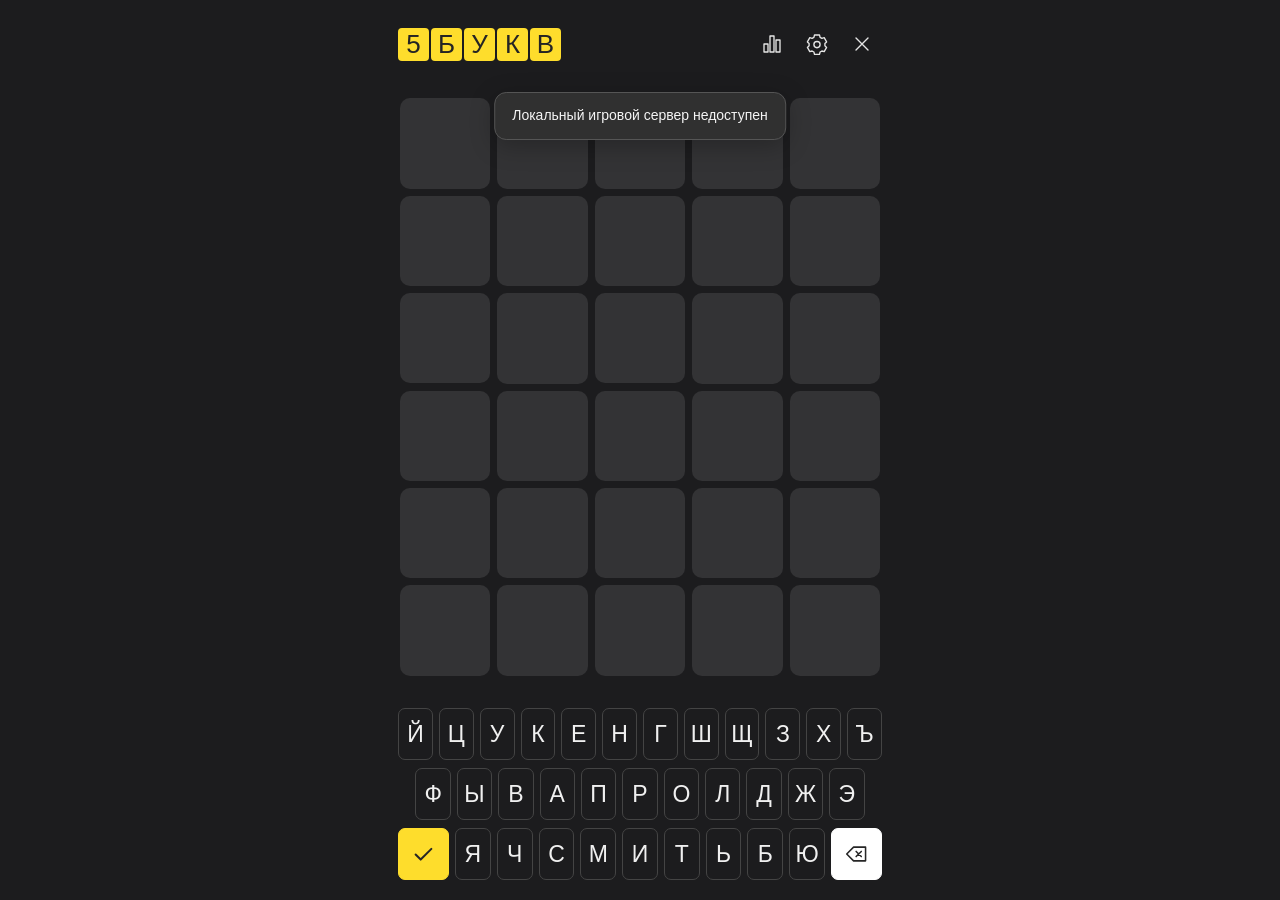
==== commit a26a2871: "Clarify shared Wordli and Quordle rules" ====
--- a/prototypes/wordli/index.html
+++ b/prototypes/wordli/index.html
@@ -147,8 +147,8 @@
         <span class="heading-spacer" aria-hidden="true"></span>
       </div>
       <article class="rules-content">
-        <h2>Правила игры «5 букв»</h2>
-        <p>Каждый день мы загадываем существительное из пяти букв в единственном числе.</p>
+        <h2>Правила игры</h2>
+        <p>Мы загадываем существительное из пяти букв в единственном числе.</p>
         <p>На разгадку у вас шесть попыток. После каждой попытки цвет букв меняется. Вот что означают цвета.</p>
         <hr>
         <div class="rules-example" role="img" aria-label="МЫСЛЬ: М, Л, Ь — белые; Ы, С — серые">
--- a/prototypes/wordli/styles.css
+++ b/prototypes/wordli/styles.css
@@ -673,7 +673,7 @@
 .definition-meanings {
   list-style: none;
   font-size: 13px;
-  font-style: italic;
+  font-style: normal;
 }
 
 .definition-source {
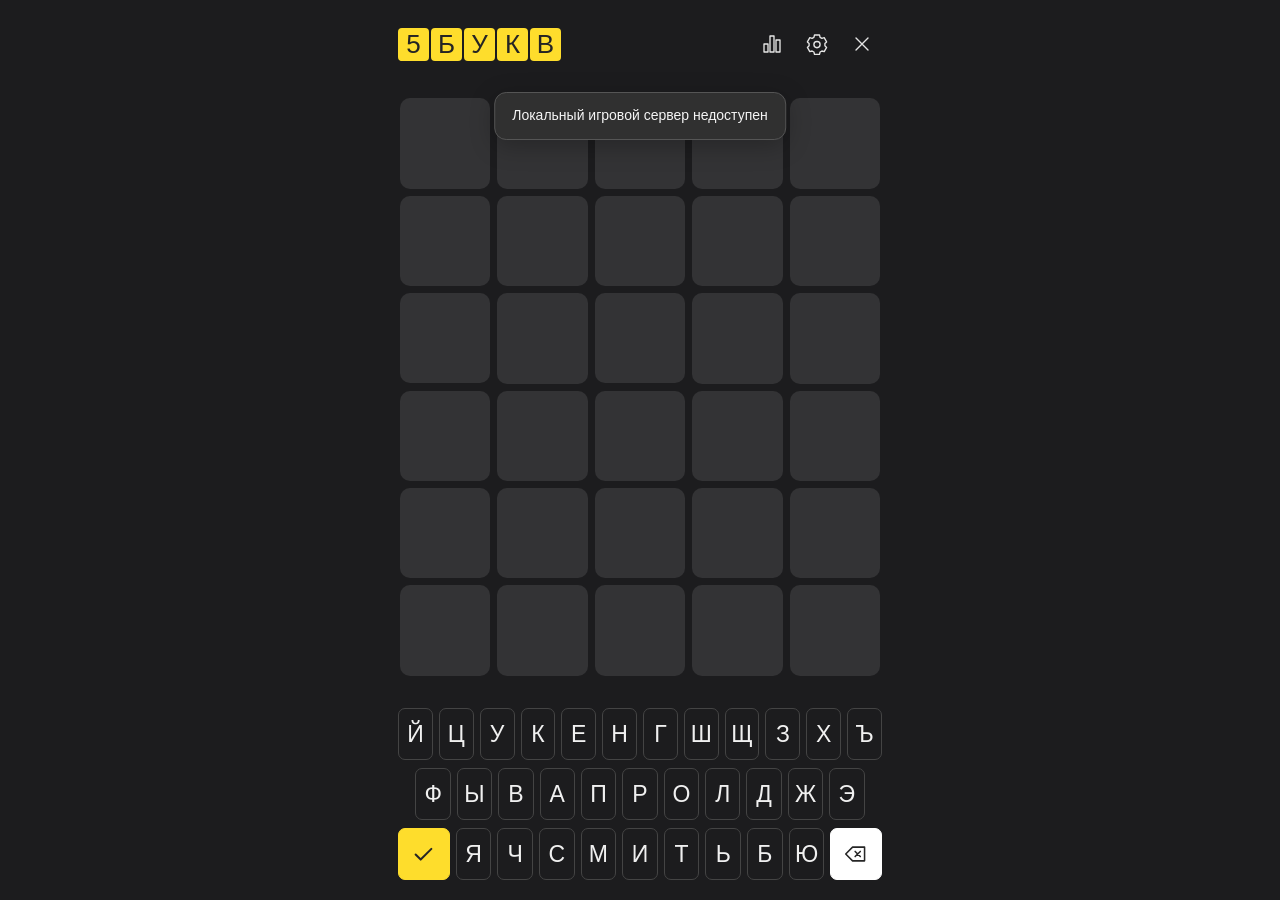
==== commit c404cacf: "Prepare Quordle production release and finalize game UI" ====
--- a/prototypes/wordli/index.html
+++ b/prototypes/wordli/index.html
@@ -147,7 +147,7 @@
         <span class="heading-spacer" aria-hidden="true"></span>
       </div>
       <article class="rules-content">
-        <h2>Правила игры</h2>
+        <h2>Правила игры «5 букв»</h2>
         <p>Мы загадываем существительное из пяти букв в единственном числе.</p>
         <p>На разгадку у вас шесть попыток. После каждой попытки цвет букв меняется. Вот что означают цвета.</p>
         <hr>
--- a/prototypes/wordli/styles.css
+++ b/prototypes/wordli/styles.css
@@ -195,10 +195,11 @@
 }
 
 .keyboard {
+  --row-gap: 8px;
   display: flex;
   flex: 0 0 auto;
   flex-direction: column;
-  gap: 8px;
+  gap: var(--row-gap);
   width: 100%;
   user-select: none;
 }
@@ -211,21 +212,54 @@
 
 .keyboard-row:nth-child(2) { padding: 0 calc((100% - 11 * var(--key-gap)) / 24); }
 
-.key {
-  display: grid;
+.key-slot {
+  --hit-top: 0px;
+  --hit-right: 0px;
+  --hit-bottom: 0px;
+  --hit-left: 0px;
+  position: relative;
   flex: 1 1 0;
   min-width: 0;
   height: var(--key-height);
-  place-items: center;
-  border: 1px solid var(--line);
-  border-radius: 7px;
+}
+
+.key-slot--action { flex-grow: 1.45; }
+
+/* Кнопки делят только внутренние зазоры. Плашки остаются на своих местах. */
+@media (any-pointer: coarse) {
+  .key-slot:not(.key-slot--action):not(:first-child) { --hit-left: calc(var(--key-gap) / 2); }
+  .key-slot:not(.key-slot--action):not(:last-child) { --hit-right: calc(var(--key-gap) / 2); }
+  .keyboard-row:not(:first-child) .key-slot:not(.key-slot--action) { --hit-top: calc(var(--row-gap) / 2); }
+  .keyboard-row:not(:last-child) .key-slot:not(.key-slot--action) { --hit-bottom: calc(var(--row-gap) / 2); }
+}
+
+.key {
+  position: absolute;
+  left: calc(0px - var(--hit-left));
+  top: calc(0px - var(--hit-top));
+  width: calc(100% + var(--hit-left) + var(--hit-right));
+  height: calc(100% + var(--hit-top) + var(--hit-bottom));
+  appearance: none;
   color: #f0f0f0;
   background: transparent;
   font-size: clamp(15px, 4.25vw, 23px);
   font-weight: 400;
   line-height: 1;
+}
+
+.key-face {
+  position: absolute;
+  inset: var(--hit-top) var(--hit-right) var(--hit-bottom) var(--hit-left);
+  display: grid;
+  place-items: center;
+  pointer-events: none;
+  border: 1px solid var(--line);
+  border-radius: 7px;
   transition: filter 100ms ease, transform 100ms ease;
 }
+
+.key:focus-visible { outline: none; }
+.key:focus-visible .key-face { outline: 2px solid var(--yellow); outline-offset: 4px; }
 
 .key svg {
   width: 24px;
@@ -237,34 +271,31 @@
   stroke-linejoin: round;
 }
 
-.key--correct,
-.key[data-state="correct"],
-.key--enter {
+.key--correct .key-face,
+.key[data-state="correct"] .key-face,
+.key--enter .key-face {
   border-color: var(--yellow);
   color: #262626;
   background: var(--yellow);
 }
 
-.key--present,
-.key[data-state="present"],
-.key--delete {
+.key--present .key-face,
+.key[data-state="present"] .key-face,
+.key--delete .key-face {
   border-color: var(--white);
   color: #262626;
   background: var(--white);
 }
 
-.key--absent,
-.key[data-state="absent"] {
+.key--absent .key-face,
+.key[data-state="absent"] .key-face {
   border-color: var(--tile-absent);
   background: var(--tile-absent);
 }
 
-.key--enter,
-.key--delete { flex-grow: 1.45; }
-
 .key--enter svg { width: 27px; height: 27px; }
 
-.key:active {
+.key:active .key-face {
   filter: brightness(0.8);
   transform: translateY(1px);
 }
@@ -611,7 +642,7 @@
 .progress-word--interactive {
   position: relative;
   background: transparent;
-  border-radius: 3px;
+  text-decoration: none;
   -webkit-appearance: none;
   appearance: none;
 }
@@ -622,18 +653,13 @@
   content: "";
 }
 
-.progress-word--interactive[aria-expanded="true"],
-.progress-word--interactive:focus-visible {
-  text-decoration: underline;
-  text-decoration-color: #8d8d8d;
-  text-underline-offset: 4px;
+.progress-node.is-complete .progress-word--interactive:is([aria-expanded="true"], :focus-visible) {
+  color: var(--muted);
 }
 
 @media (hover: hover) {
-  .progress-word--interactive:hover {
-    text-decoration: underline;
-    text-decoration-color: #8d8d8d;
-    text-underline-offset: 4px;
+  .progress-node.is-complete .progress-word--interactive:hover {
+    color: var(--muted);
   }
 }
 
@@ -644,7 +670,7 @@
   padding: 18px 20px 16px;
   overflow: auto;
   overscroll-behavior: contain;
-  border: 1px solid #494949;
+  border: 0;
   border-radius: 16px;
   background: #303030;
   color: var(--text);
@@ -786,7 +812,7 @@
 
 @media (hover: hover) {
   .icon-button:hover { background: #303030; }
-  .key:hover { filter: brightness(1.17); }
+  .key:hover .key-face { filter: brightness(1.17); }
 }
 
 @media (min-width: 600px) {
@@ -806,7 +832,7 @@
   .screen--game { gap: 18px; }
   .board { width: min(100%, calc((100svh - 242px) * 0.825)); }
   .tile { font-size: clamp(22px, min(9vw, calc((100svh - 242px) * 0.08)), 42px); }
-  .keyboard { gap: 6px; }
+  .keyboard { --row-gap: 6px; }
   .key svg { width: 22px; height: 22px; }
   .toast { top: 75px; }
 }
